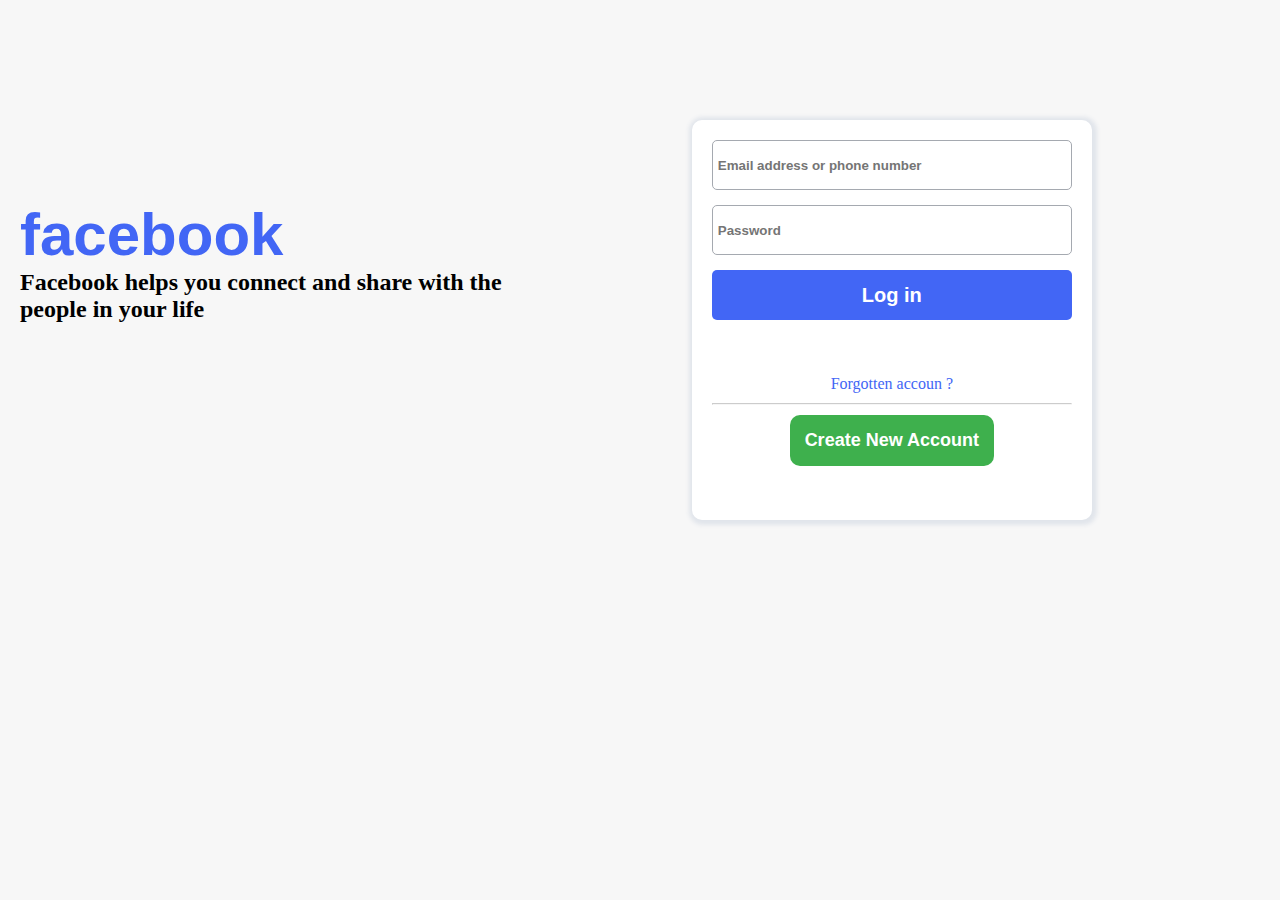
==== index.html @ 27b75c80 "facebook design by html css" ====
<!DOCTYPE HTML>
<html lang="en-US">
<head>
	<meta charset="UTF-8">
	<title></title>
	<link rel="stylesheet" href="style.css" />
</head>
<body>
	 <div class="container"> 
	  <div class="left-side">
	   <h1>Facebook</h1>
	   <h2>Facebook helps you connect and share with the people in your life</h2>
	  </div>	
	  <div class="right-side">
	    <div class="right-inside">
	    <form action="">
	     <input type="text" placeholder="Email address or phone number" />
	     <input type="password" placeholder="Password" />
	     <button>Log in</button>	   
	    </form>
		<div class="right-bottom"> 
		</p><a href="/">Forgotten accoun ?</a><p>
		<hr />
		<button>Create New Account</button>
		</div>
		</div>
	  
	  
	  </div>	  
	 </div>
</body>
</html>
---- style.css ----
*{
	padding:0;
	margin:0;
	box-sizing:border-box;
	
}
/* Md Mijanur Rahaman 
   Founder & CEO of MR Laboratory
   Number : +8801854650673
   Email : admin@mrlaboratory.com
   Facebook : fb.com/mdmijanurrahaman.mrlaboratory
   
 */


body{
	background:#f7f7f7;
	display:flex;
	/* min-height:100vh; */
			
}
.left-side{
	float:left;
	width:50%;
    height:auto;
	padding-left:20px;
	
	
		
}
.right-side{
	float:left;
	width:50%;
    height:auto;

	
}
.left-side h1{
	text-transform:lowercase;
	font-weight:bold;
	margin-top:200px;	
	color:#4266f5;
	font-size:60px;
	font-family:arial;
	
}

.right-inside{
	background:#ffffff;
	width:400px;
	height:400px;
	border-radius:10px;
	box-shadow:1px 1px 4px 4px #e1e5eb;
	margin-top:120px;
	float:right;
	margin-right:20px;
	
}
.right-inside form {
	width:100%;
	height:auto;
	padding:20px;
	
}
.right-inside input,.right-inside form button {
	width:100%;
	height:50px;
	margin-bottom:15px;
	border-radius:5px;
	outline:none;
	padding:5px;
	
	
	
}
.right-inside input{
	border:1px solid #a5a9b0;
	font-weight:bold;
}
.right-inside input:focus{
	border-radius:5px;
	outline:none;
	opacity:50%;
	
	
}
.right-inside form button{
	background:#4266f5;
	border:none;
	font-size:20px;
	font-weight:bold;
	color:white;
	cursor:pointer;
	
}
.right-inside a {
	text-align:center;
	text-decoration:none;	
	margin-bottom:0px;
	color:#4266f5;
	
	
		
}

.right-bottom{
	text-align:center;
	padding:20px;
	
}
.right-bottom hr{
	margin-top:10px;
	margin-bottom:10px;
	opacity:50%;
	
}
.right-bottom button{
	font-size:18px;
	font-weight:bold;
	padding:15px;
	color:white;
	background:#3eb04d;
	border-radius:10px;
	border:none;
	cursor:pointer;
	
}
.right-bottom button:hover{
	background:#2f943d;
	
}.right-bottom button:active{
	background:#266e30;
	 outline: none;
    border: none;
	
	
}
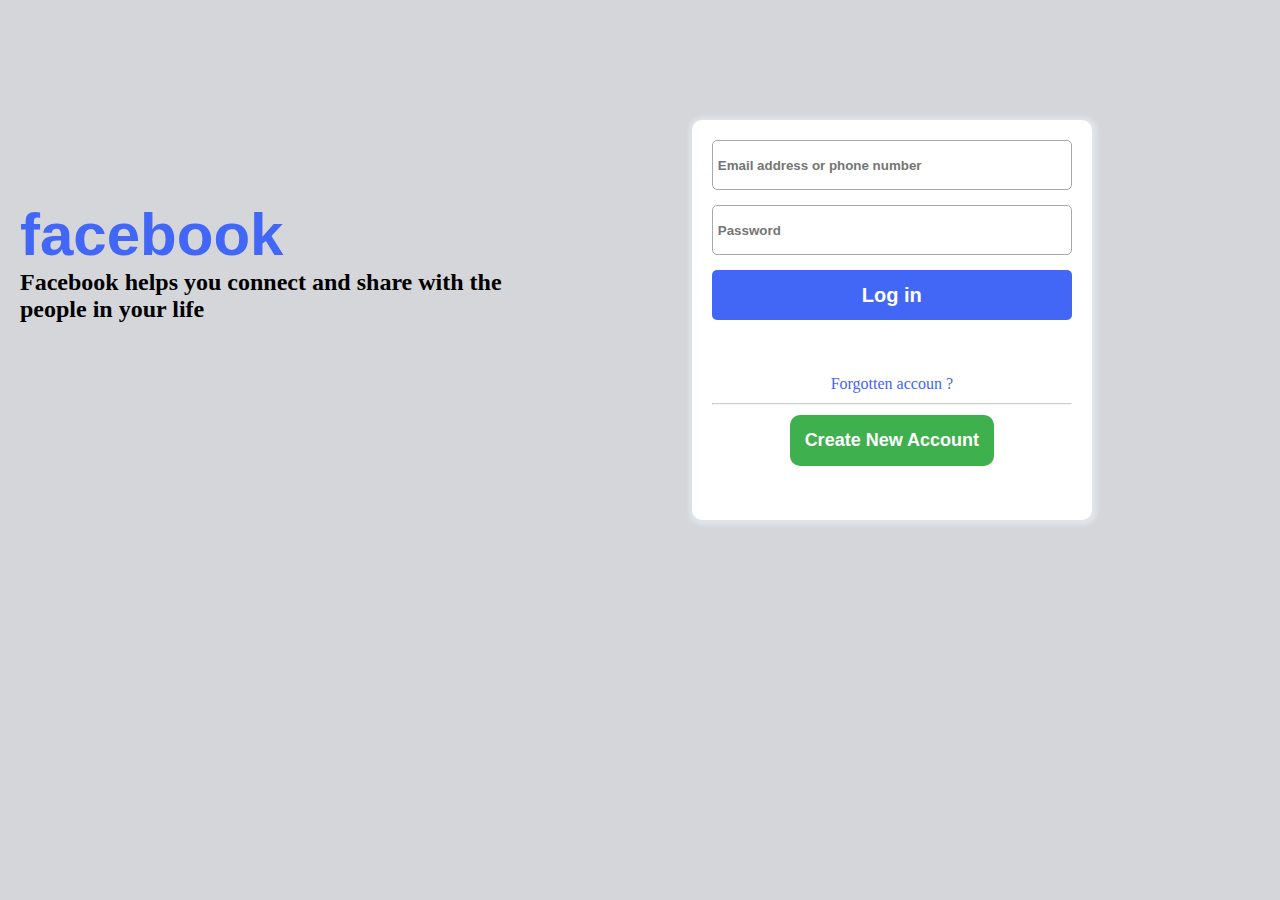
==== commit b67976fc: "modified css file and make new file forgotten.html for this project" ====
--- a/index.html
+++ b/index.html
@@ -25,6 +25,13 @@
 		</div>
 		</div>
 	  
+
+   <!-- Md Mijanur Rahaman  -->
+   <!-- Founder & CEO of MR Laboratory -->
+   <!-- Number : +8801854650673 -->
+   <!-- Email : admin@mrlaboratory.com -->
+   <!-- Facebook : fb.com/mdmijanurrahaman.mr -->
+
 	  
 	  </div>	  
 	 </div>
--- a/style.css
+++ b/style.css
@@ -8,13 +8,13 @@
    Founder & CEO of MR Laboratory
    Number : +8801854650673
    Email : admin@mrlaboratory.com
-   Facebook : fb.com/mdmijanurrahaman.mrlaboratory
+   Facebook : fb.com/mdmijanurrahaman.mr
    
  */
 
 
 body{
-	background:#f7f7f7;
+	background:#d4d6d9;
 	display:flex;
 	/* min-height:100vh; */
 			
@@ -136,14 +136,132 @@
 	
 }
 
-
-
-
-
-
-
-
-
-
-
-
+.main{
+	width:100%;
+	
+}
+.top-side{
+	background:#1b4e8c;
+	width:100%;
+	height:80px;
+	
+	
+}
+.top-left,.top-right{
+	float:left;
+	width:50%;
+	height:auto;
+	
+	
+}
+.top-left h1{
+	color:white;
+	padding-top:20px;
+	padding-left:20px;
+	font-family:arial;
+	
+	
+}
+
+.top-right form{
+	margin:10px;
+}
+.top-right input{
+	width:150px;
+	height:20px;	
+	border:1px solid black;
+	outline:none;
+	
+}
+.top-right label{
+	color:white;
+	font-family:ariall;
+	
+}
+.form-top{
+	width:50%;
+	float:left;
+	padding-left:70px;
+	
+}
+.form-bottom{
+	width:50%;
+	float:left;
+	
+}
+.top-right a {
+	color:white;
+	text-decoration:none;
+	opacity:50%;
+	
+}
+.form-bottom button{
+	background:#1b4e8c;
+	border:1px solid black;
+	padding:3px;
+	color:white;
+	font-weight:bold;
+	cursor:pointer;
+	
+}
+.form-bottom button:hover{
+	background:#153b69;
+	
+}.form-bottom button:active{
+	background:#133c6e;
+	outline:none;
+	
+}
+
+.middle-side {
+	width:600px;
+	height:200px;
+	background:white;
+	border:1px solid gray;
+	border-radius:5px;
+	margin:0 auto;
+	margin-top:200px;
+	position:relative;
+	
+	
+}.middle-side h3,.middle-side hr{
+	margin:20px;
+	
+}
+.middle-side p{
+	margin-left:60px;
+	
+}
+.middle-side input{
+	margin-left:60px;
+	margin-top:10px;
+	
+}
+.middle-bottom{
+	position:absolute;
+	width:100%;
+	height:50px;
+	background:#f7f7f7;
+	border-top:1px solid gray;
+	padding:10px;
+	bottom:0;
+	border-radius:0 0 10px 10px;
+	
+}.middle-bottom button{
+	cursor:pointer;
+	float:right;
+	padding:4px;
+	border:1px solid gray;
+	
+}#Search{
+	background:#275ea1;
+	margin-right:10px;
+	color:white;
+	font-weight:bold;
+	outline:none;
+	
+}
+
+
+
+
